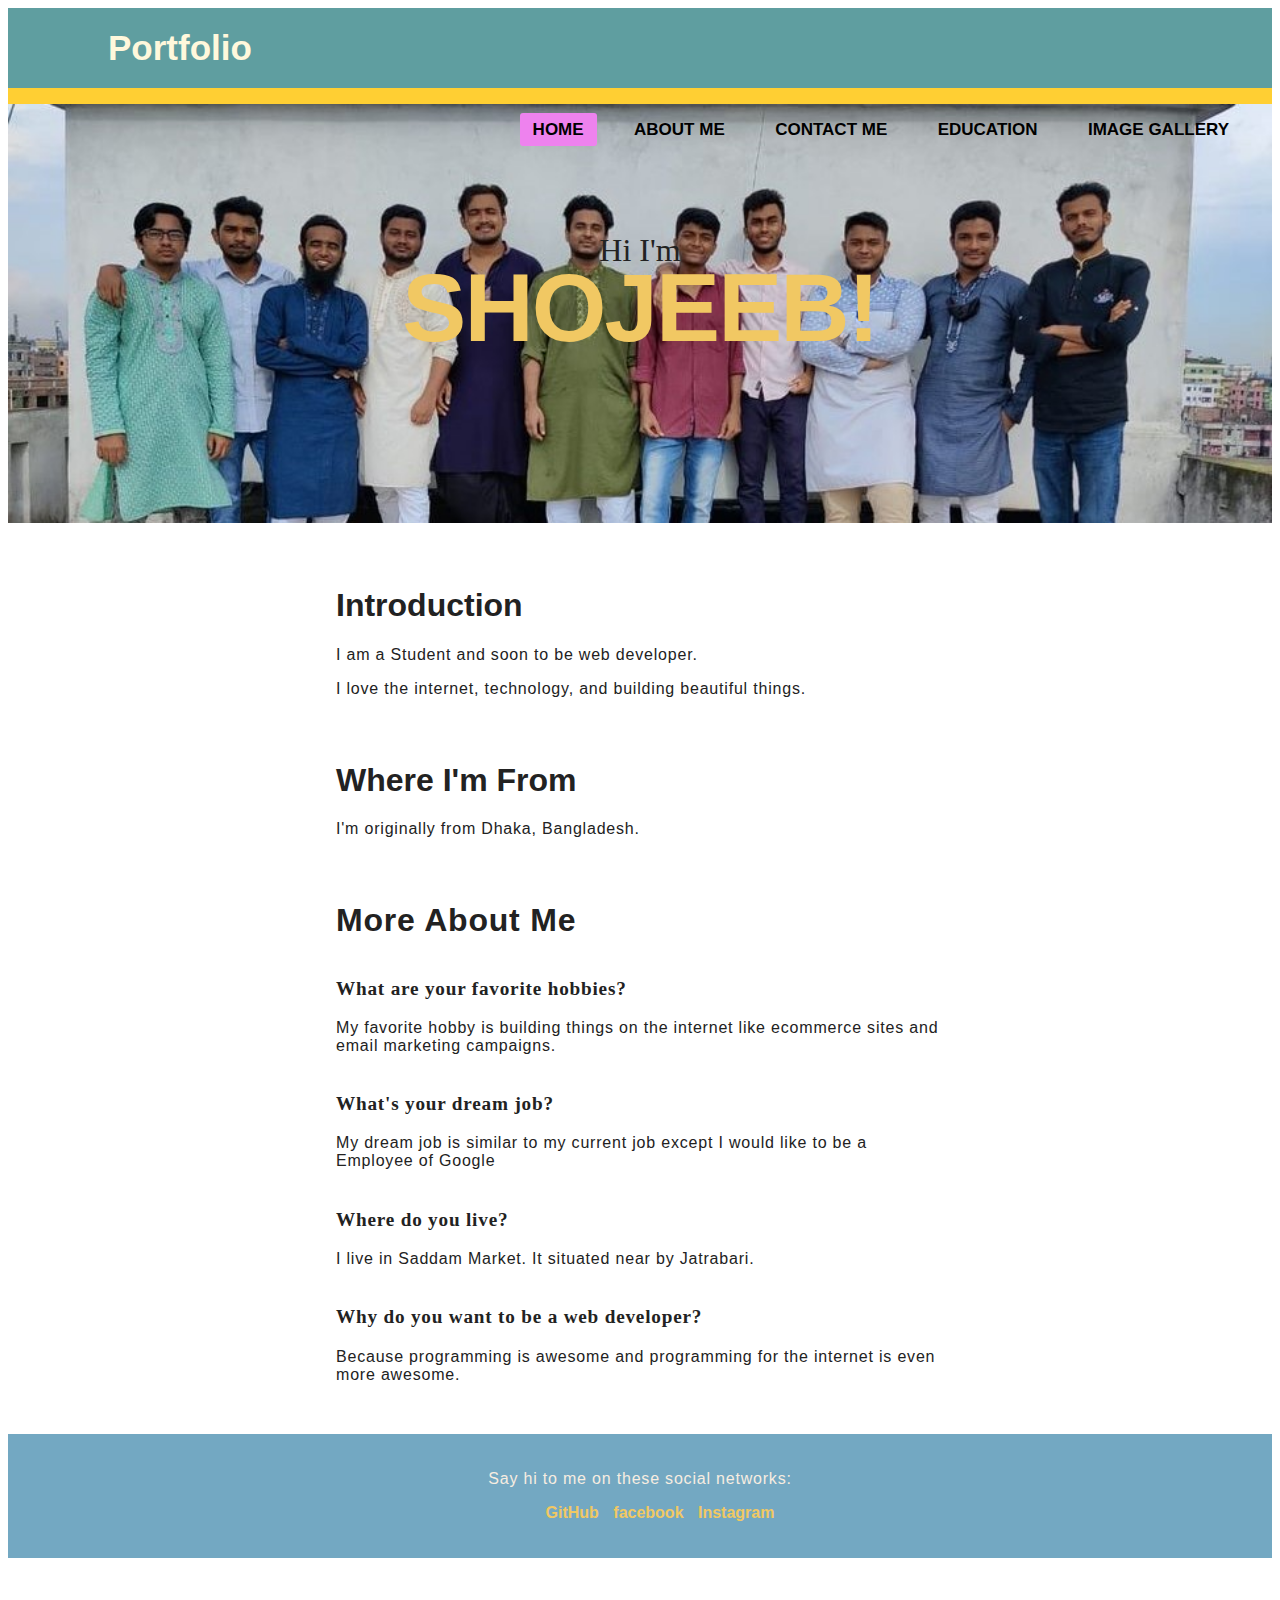
==== about_me.html @ 6d3f54a0 "about me push" ====
<!DOCTYPE html>
<html lang="en">

<head>
    <meta charset="UTF-8">
    <meta http-equiv="X-UA-Compatible" content="IE=edge">
    <meta name="viewport" content="width=device-width, initial-scale=1.0">
    <title>About Me</title>
    <link rel="stylesheet" href="CSS/style.css">
</head>

<body>
    <div class="navi">
        <nav>
            <label class="logo">Portfolio</label>


            <ul style="padding-left:300px;">
                <li><a class="mid" href="index.html"> HOME </a></li>
                <li style="text-decoration: none;">
                    <p> <a href="about_me.html"> ABOUT ME</a> </p>
                </li>
                <li>
                    <p><a href="contact_me.html">CONTACT ME</a></p>
                </li>
                <li>
                    <p><a href="Contact.html">EDUCATION</a></p>
                </li>
                <li>
                    <P><a href="image_galary.html"> IMAGE GALLERY</a></P>
                </li>

            </ul>


        </nav>
    </div>


    <header class='masthead'>
        <p class='masthead-intro'>Hi I'm</p>
        <h1 class='masthead-heading'>Shojeeb!</h1>
    </header>
    <section class="introduction-section">
        <h1>Introduction</h1>
        <p>I am a Student and soon to be web developer.</p>
        <p>I love the internet, technology, and building beautiful things.</p>
    </section>
    <section class="location-section">
        <h1>Where I'm From</h1>
        <p>I'm originally from Dhaka, Bangladesh. </p>
    </section>
    <section class="questions-section">
        <h1>More About Me</h1>
        <h2>What are your favorite hobbies?</h2>
        <p>My favorite hobby is building things on the internet like ecommerce sites and email marketing campaigns.</p>
        <h2>What's your dream job?</h2>
        <p>My dream job is similar to my current job except I would like to be a Employee of Google</p>
        <h2>Where do you live?</h2>
        <p>I live in Saddam Market. It situated near by Jatrabari.</p>
        <h2>Why do you want to be a web developer?</h2>
        <p>Because programming is awesome and programming for the internet is even more awesome.</p>
    </section>

    <footer class="content-footer">
        <p>Say hi to me on these social networks:</p>
        <ul class="social">
            <li><a class="css-is-deranged" href="https://github.com/shojeeb1943">GitHub</a></li>
            <li><a class="css-is-deranged" href="_https://www.facebook.com/iamShojeeb">facebook</a></li>
            <li><a class="css-is-deranged" href="https://www.instagram.com/shojeeb.jr/">Instagram</a></li>
        </ul>

    </footer>


</body>

</html>
---- CSS/style.css ----
nav {
    background-color: cadetblue;
    height: 80;
    width: 100%;
}

label.logo {
    color: cornsilk;
    font-size: 35px;
    line-height: 80px;
    padding: 0 100px;
    font-weight: bold;
}

nav ul {
    float: right;
    margin-right: 20px;
}

nav ul li {
    display: inline-block;
    line-height: 80px;
    margin: -30px 10px;
}

nav ul li a {
    color: rgb(0, 0, 0);
    font-size: 17px;
    padding: 7px 13px;
    border-radius: 3px;
    text-transform: uppercase;
}

a.mid,
a:hover {
    background: violet;
    transition: .5s;
}


/* text animation */

.animation {
    height: 20 px;
    display: flex;
    align-items: center;
    justify-content: right;
}

.typing-a {
    width: 82ch;
    animation: typing 2s steps(22), blink .5s step-end infinite alternate;
    white-space: nowrap;
    overflow: hidden;
    border-right: 3px solid;
    font-family: monospace;
    font-size: 1em;
}

@keyframes typing {
    from {
        width: 0
    }
}

@keyframes blink {
    30% {
        border-color: transparent
    }
}

.home {
    display: flex;
    background: url("../images/profile.jpg") no-repeat center;
    height: 900px;
    width: 100%;
    color: #fff;
}

.home .max-w {
    margin: 400px 0 auto 300px;
}

.home .home-c .t1 {
    font-size: 33px;
}

.home .home-c .t2 {
    font-size: 85px;
    font-weight: 600;
    margin-left: -3px;
}

.home .home-c .t3 {
    font-size: 33px;
    margin: 5px 0;
}

.home .home-c .t3 span {
    color: crimson;
    font-weight: 500;
}


/* image galary */

div.gallery {
    margin: 33px;
    border: 1px solid #ccc;
    float: left;
    width: 400px;
}

div.gallery:hover {
    border: 05px solid #777;
}

div.gallery img {
    width: 100%;
    height: auto;
}

div.desc {
    padding: 15px;
    text-align: center;
}


/* about me css */

body {
    color: #222222;
    font-size: 1em;
    font-family: "Open Sans", "Helvetica Neue", sans-serif;
}

.content-footer,
.masthead-heading,
.masthead-intro {
    text-align: center;
}

.masthead {
    padding: 6em 0;
    background-image: url('../images/./img_gal/f.jpg');
    background-size: cover;
    background-repeat: no-repeat;
    border-top: solid 1em #FFCF33;
}

.masthead-intro {
    /* Layout Declarations */
    margin-bottom: 0.1em;
    /* Typography Declarations */
    font-family: "Gentium Book Basic", Georgia, serif;
    font-size: 2em;
}

.masthead-heading {
    /* Layout Declarations */
    color: #F1C863;
    margin-top: -0.2em;
    /* Typography Declarations */
    font-family: "Open Sans", "Helvetica Neue", sans-serif;
    font-weight: bold;
    font-size: 6em;
    letter-spacing: -0.02em;
    text-transform: uppercase;
}

.introduction-section,
.location-section,
.questions-section {
    max-width: 38em;
    margin-left: auto;
    margin-right: auto;
    margin-top: 2em;
}

.introduction-section>p,
.location-section>p,
.questions-section,
.content-footer>p {
    /* Typography Declarations */
    font-weight: 300;
    letter-spacing: 0.05em;
}

.questions-section>h2 {
    font-family: "Gentium Book Basic", Georgia, serif;
    font-size: 1.2em;
    font-weight: bold;
    /* Layout */
    margin: 2em 0 1em 0;
}

section>h1 {
    margin-top: 2em;
}

.content-footer,
.masthead-heading,
.masthead-intro {
    text-align: center;
}

.masthead {
    padding: 6em 0;
    background-image: url('../images/./img_gal/f.jpg');
    background-size: cover;
    background-repeat: no-repeat;
    border-top: solid 1em #FFCF33;
}

.masthead-intro {
    margin-bottom: 0.1em;
    font-family: "Gentium Book Basic", Georgia, serif;
    font-size: 2em;
}

.masthead-heading {
    margin-top: -0.2em;
    font-family: "Open Sans", "Helvetica Neue", sans-serif;
    font-weight: bold;
    font-size: 6em;
    letter-spacing: -0.02em;
    text-transform: uppercase;
}

.introduction>p,
.location>p,
.content-footer>p {
    font-weight: 300;
    letter-spacing: 0.05em;
}

h2 {
    font-family: "Gentium Book Basic", Georgia, serif;
    font-size: 1.2em;
    font-weight: bold;
}

.introduction-section,
.location-section,
.questions-section {
    max-width: 38em;
    margin-left: auto;
    margin-right: auto;
    margin-top: 2em;
}

.content-footer {
    margin: 50px 0;
    padding: 20px 0;
    text-align: center;
    background-color: #73A8C2;
    text-decoration: none;
}

.social>li {
    display: inline-block;
    margin: 0 5px;
}

.content-footer>p {
    color: #F7EDE1;
}

a {
    font-weight: bold;
    text-decoration: none;
    color: #F1C863;
}

@media only screen and (max-width: 500px) {
    .masthead {
        padding: 3em 0;
    }
    .masthead-heading {
        font-size: 3em;
    }
    .content-footer {
        padding: 2em 2.5em;
    }
}
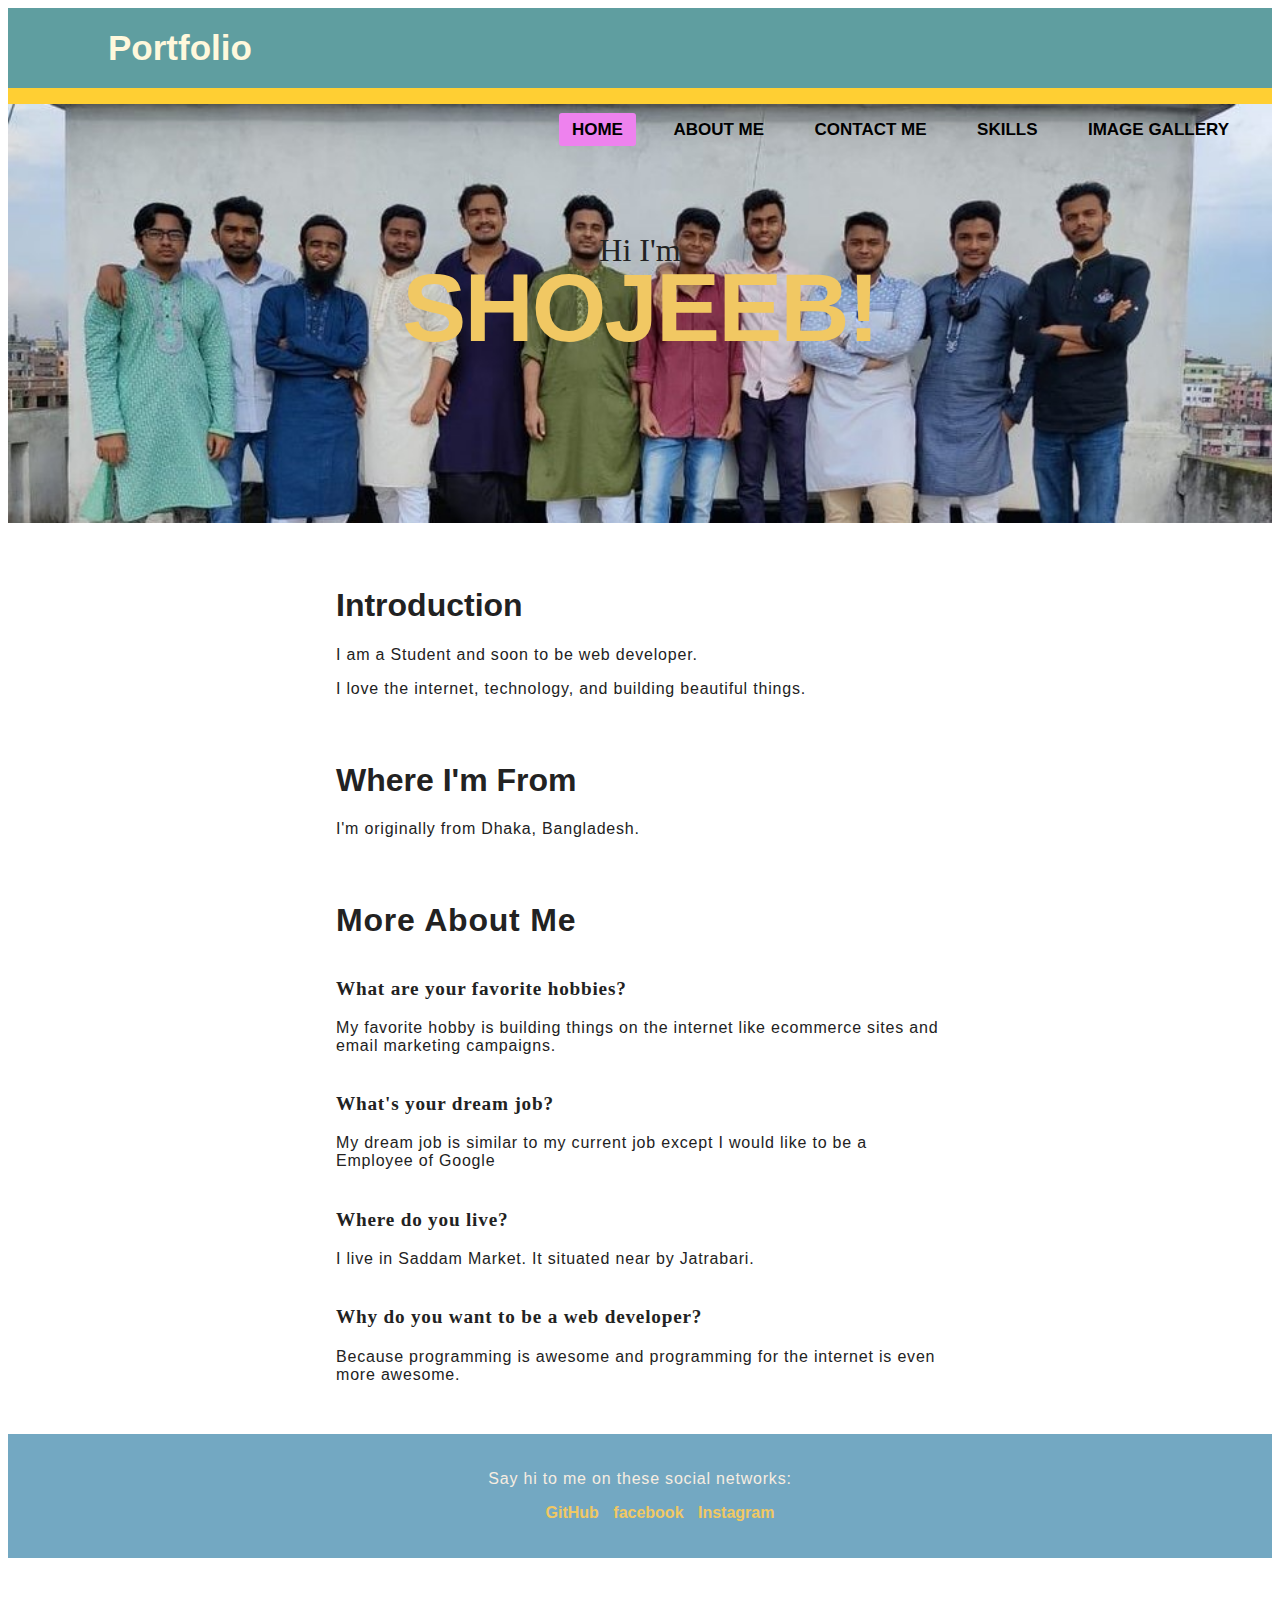
==== commit d8503d6d: "Final Push" ====
--- a/about_me.html
+++ b/about_me.html
@@ -24,7 +24,7 @@
                     <p><a href="contact_me.html">CONTACT ME</a></p>
                 </li>
                 <li>
-                    <p><a href="Contact.html">EDUCATION</a></p>
+                    <p><a href="skill.html">Skills</a></p>
                 </li>
                 <li>
                     <P><a href="image_galary.html"> IMAGE GALLERY</a></P>
--- a/CSS/style.css
+++ b/CSS/style.css
@@ -112,7 +112,7 @@
 }
 
 div.gallery:hover {
-    border: 05px solid #777;
+    border: 1px solid #777;
 }
 
 div.gallery img {
@@ -282,4 +282,19 @@
     .content-footer {
         padding: 2em 2.5em;
     }
+}
+
+
+/* button */
+
+.button {
+    position: absolute;
+    border: 5px solid rgb(183, 235, 196);
+    top: 80%;
+    right: 48%;
+}
+
+.button:hover {
+    background-color: #4CAF50;
+    color: white;
 }